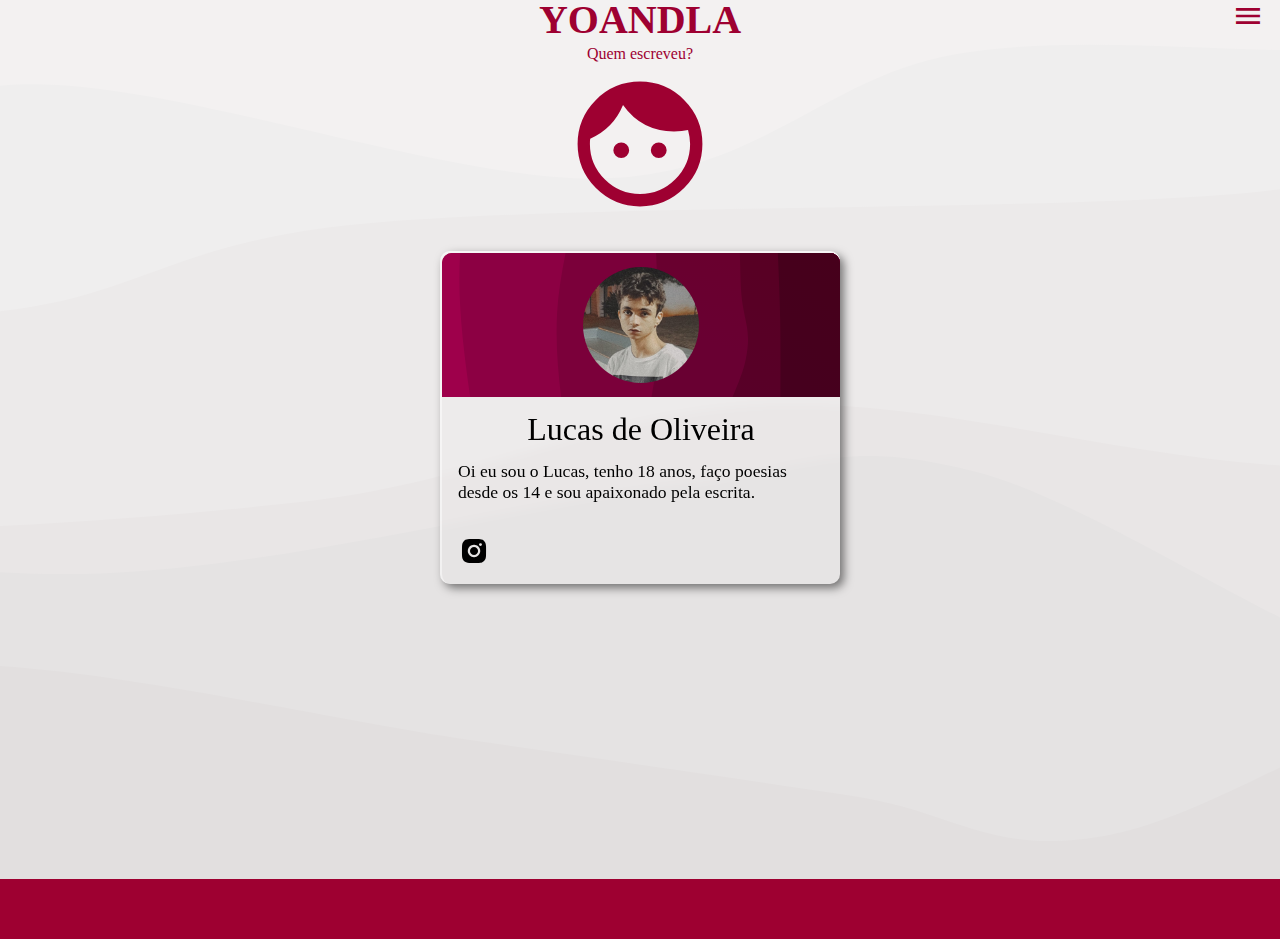
==== html/autor-lucas.html @ 818a5677 "3 poemas" ====
<!DOCTYPE html>
<html lang="pt-BR" class="">

<head>
    <meta charset="UTF-8">
    <meta http-equiv="X-UA-Compatible" content="IE=edge">
    <link href="https://fonts.googleapis.com/icon?family=Material+Icons" rel="stylesheet">
    <meta name="viewport" content="width=device-width, initial-scale=1.0">
    <link rel="stylesheet" href="../assets/css/reset.css">
    <link rel="preconnect" href="https://fonts.googleapis.com">
    <link rel="preconnect" href="https://fonts.gstatic.com" crossorigin>
    <link rel="stylesheet" href="../assets/css/root.css">
    <link href='https://unpkg.com/boxicons@2.0.9/css/boxicons.min.css' rel='stylesheet'>
    <link href="https://fonts.googleapis.com/css2?family=PT+Sans&display=swap" rel="stylesheet">
    <link rel="icon" href="../assets/img/favicon.ico" type="image/x-icon" />
    <title>YOANDLA</title>
    <link rel="stylesheet" href="../assets/css/body.css">
    <link rel="stylesheet" href="../assets/css/header.css">
    <link rel="stylesheet" href="../assets/css/autor.css">
    <link rel="stylesheet" href="../assets/css/footer.css">


</head>

<body>
    <header>
        <img src="#" alt="" class="header-logo">
        <span class="material-icons lampada">tungsten</span>
        <a href="../index.html">
            <h3>YOANDLA</h3>
        </a>

        <span class="material-icons menu">menu</span>
        <ul class="lista-menu invisivel">
            <a href="../index.html">
                <li class="item-lista-menu">home </li>
            </a>
            <a href="sobre.html">
                <li class="item-lista-menu">sobre</li>
            </a>

        </ul>

        <!--...-->
        <p>Quem escreveu?</p>
        <!--...-->
        <span class="material-icons icone">face</span>
        <!--icon da pagina-->

    </header>
    <section class="autor">

        <div class="container">
            <div class="card-autor">
                <div class="card-autor-imgfundoefoto">
                    <img class="card-autor-imgfundo" src="../assets/img/fundoazul.svg" alt="">
                    <!--foto do fundo-->
                    <img class="card-autor-foto" src="../assets/img/fotolucas720.jpeg" alt="">
                    <!--foto do autor-->
                </div>
                <h3 class="nome-autor">Lucas de Oliveira</h3>
                <p class="card-autor-sobre">
                    <!--SOBRE O AUTOR-->
                    Oi eu sou o Lucas, tenho 18 anos, faço poesias desde os 14 e sou apaixonado pela escrita.
                </p>

                <div class="card-autor-contatos">
                    <!--<a href="https://www.facebook.com/" target="_blank"><i class='bx bxl-facebook-circle icon'></i></a>
                    FACEBOOK-->
                    <a href="https://www.instagram.com/yoandla/" target="_blank"><i class='bx bxl-instagram-alt icon'></i></a>
                    <!--INSTAGRAM-->
                    <!--<a href="https://twitter.com/" target="_blank"><i class='bx bxl-twitter icon'></i></a>
                    TWITTER-->
                </div>
            </div>

        </div>

    </section>
    <footer>
        <p></p>
    </footer>

    <script src="../js/menu.js"></script>
    <script src="../js/dark-mode.js"></script>
</body>

</html>
---- assets/css/root.css ----
:root{
    --cor-bg-1: /*#005CA2*/#9e0031;
    --cor-bg-2: /*#00AD63*/#000000;
    --cor-bg-3: /*#0000B0*/#000000;
    --cor-bg-4: /*#005ca2b0*/#19323c;
    --cor-bg-branca: #fff;
    --cor-bg-preta: #000;
    --bg-color:unset;


    --img-body: url(../img/fundobody.svg);

}
.escuro:root{
    /*--cor-bg-1: #cccccc;*/
    --cor-bg-2: #ffffff;
    /*--cor-bg-3: #0000B0;*/
    --cor-bg-4: #ffffff9d;
    /*--cor-bg-branca: #fff;*/
    --cor-bg-preta: rgb(202, 202, 202);
    --bg-color:rgb(54, 54, 54);

    --img-body: unset;

}
.container{
    padding: 0 30px;
    min-height: calc(100vh - 20.75rem);
}
a{
    text-decoration: none;
    color: unset;
}
---- assets/css/body.css ----
body{
    background-image: var(--img-body);
    background-size: cover; 
    background-color: var(--bg-color); 
}
---- assets/css/header.css ----
header{
    display: flex;
    flex-direction: column;
    align-items: center;
    justify-content: center;
    position: relative;
}
.lampada{
    position: absolute;
    top: 0;
    left: 1rem;
    font-size: 2em;
    color: var(--cor-bg-1);
    cursor: pointer;
}
.menu{
    position: absolute;
    top: 0;
    right: 1rem;
    font-size: 2rem;
    color: var(--cor-bg-1);
    cursor: pointer;
}
.invisivel{
    display: none;
    visibility: hidden;
}
.visivel{
    display: flex;
    flex-direction: column;
    align-items:center;
    justify-content: center;
    width: 100%;
}
.item-lista-menu {
    text-transform: uppercase;
    border-bottom: 1px var(--cor-bg-4) solid;
    width: 100%;
    text-align: center;
    color: var(--cor-bg-2);
    padding: .5rem 0 .5rem 0;
    font-size: 1.5em;
    
}
.lista-menu a{
    text-decoration: none;
    width: 100%; 
}
header h3{
    text-decoration: none;
    font-weight: bold;
    font-size: 2.5em;
    color: var(--cor-bg-1);
}
header p{
    line-height: 1.8;
    color: var(--cor-bg-1);
}

.icone{
    color: var(--cor-bg-1);
    font-size: 150px;
}
---- assets/css/autor.css ----
.autor{

}
.card-autor{
    width: 100%;
    max-width: 400px;
    height: auto;
    margin: auto;
    
    background-color:rgba(250, 250, 250, 0.1);
    border-radius: 10px;
    margin-top: 2rem;
    box-shadow: 4px 4px 10px rgba(0, 0, 0, 0.5);
    border-top: solid rgba(255, 255, 255, 0.5) 2px;
    border-left: solid rgba(255, 255, 255, 0.5) 2px;
    backdrop-filter: blur(5px);

    
}
.card-autor-imgfundoefoto{
    position: relative;
    width: 100%;
    height: 9rem;
    border-radius: 10px;
    
    
}
.card-autor-imgfundo{
    width: 100%;
    height: 9rem;
    object-fit: cover;
    border-top-left-radius: 10px;
    border-top-right-radius: 10px;
}
.card-autor-foto{
    width: 7.25rem;
    height: 7.25rem;
    border-radius: 50%;
    left: 50%;
    top: 50%;
    transform: translate(-50%, -50%);
    
    
    position: absolute;
}
.nome-autor{
    text-align: center;
    margin-top: 1rem;
    color: var(--cor-bg-preta);
    font-size: 2em;
}
.card-autor-sobre{
    text-align: left;
    margin: 1rem 0;
    padding: 0 1rem;
    line-height: 1.2em;
    color: var(--cor-bg-preta);
    font-size: 1.1em;
}
.card-autor-contatos{


    padding: 1rem 1rem;
    
}
.icon{
    font-size: 2em;
    color: var(--cor-bg-preta);
}
---- assets/css/footer.css ----
footer{
    width: 100%;
    box-sizing: border-box;
    background-color:var(--cor-bg-1) ;
    display: flex;
    align-items: center;
    justify-content: center;
    margin-top: 60px;
    padding: 30px 0;
}
footer p{
    word-wrap: break-word;
    color:var(--cor-bg-branca) ;
    font-size: 1em;
    font-weight:900 ;
    
}
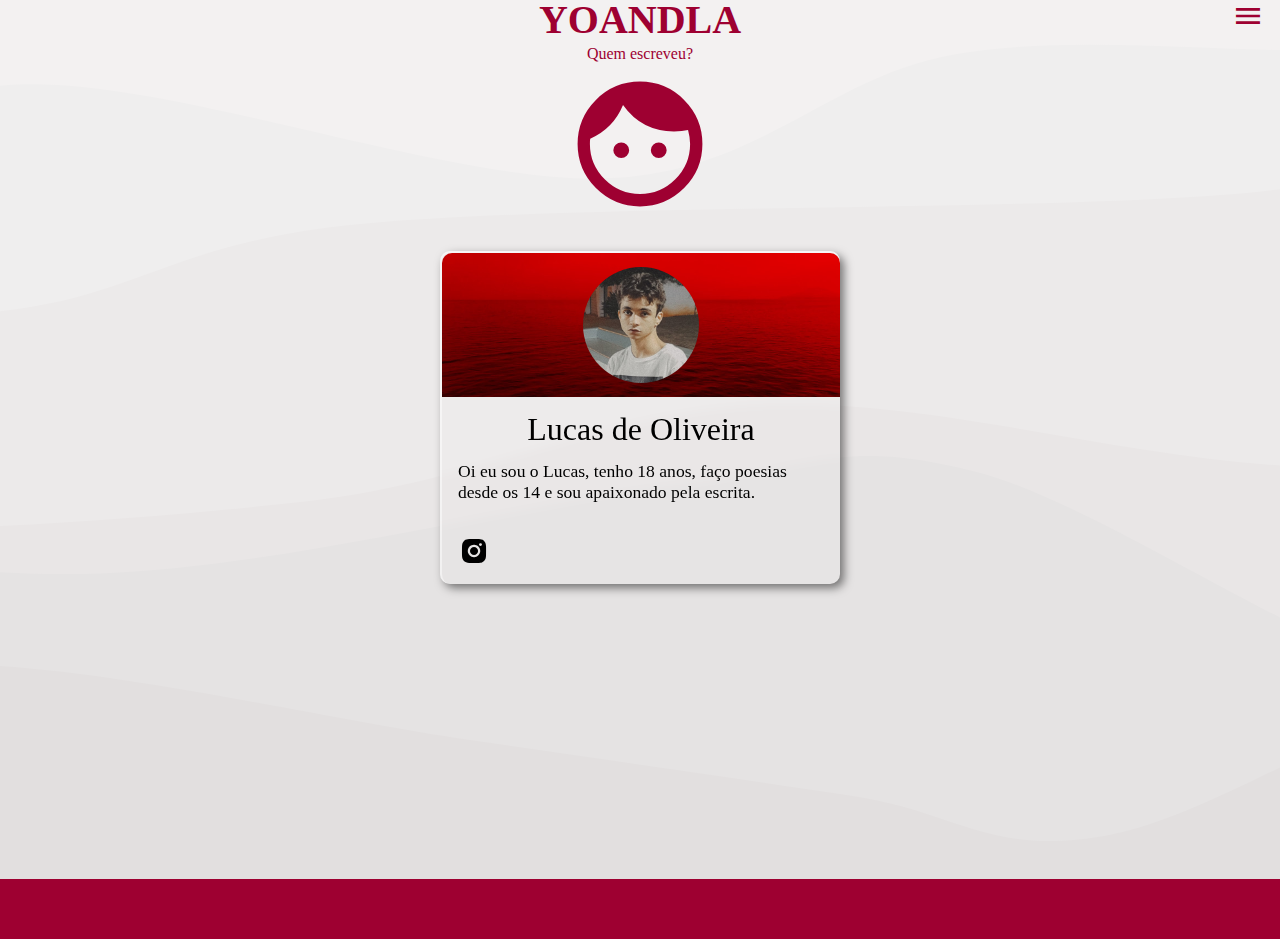
==== commit 0c8c1544: "Adicionei a foto de fundo no perfil do lucas." ====
--- a/html/autor-lucas.html
+++ b/html/autor-lucas.html
@@ -53,7 +53,7 @@
         <div class="container">
             <div class="card-autor">
                 <div class="card-autor-imgfundoefoto">
-                    <img class="card-autor-imgfundo" src="../assets/img/fundoazul.svg" alt="">
+                    <img class="card-autor-imgfundo" src="../assets/img/fundo-lucas720.jpg" alt="">
                     <!--foto do fundo-->
                     <img class="card-autor-foto" src="../assets/img/fotolucas720.jpeg" alt="">
                     <!--foto do autor-->
